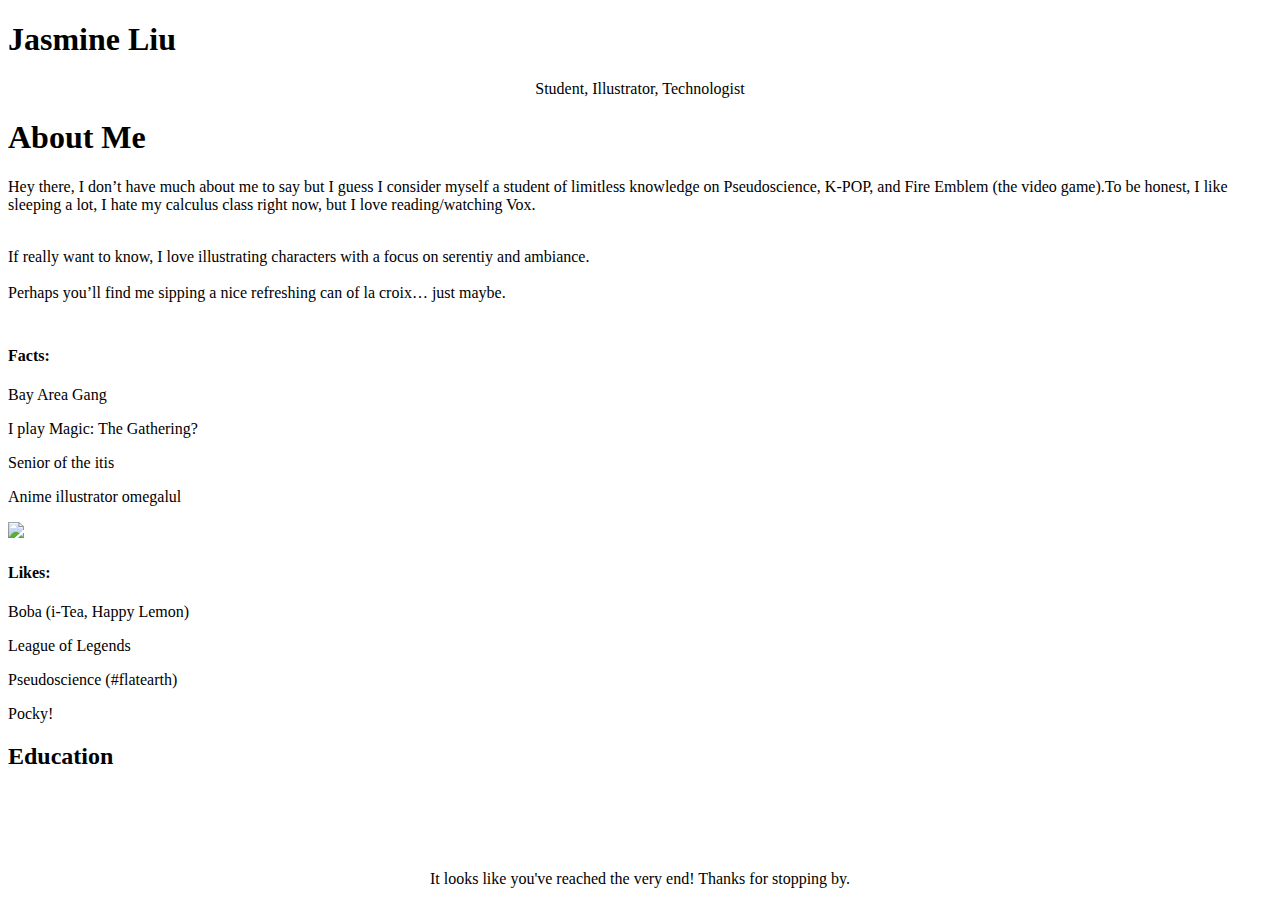
==== index.html @ 93411ea0 "Update and rename main.html to index.html" ====
<!DOCTYPE html>
<html>
<head>
	<meta charset="utf-8">
    <meta http-equiv="X-UA-Compatible" content="IE=edge,chrome=1">
	<title>Jasmine Liu</title>
	<link href="about.css" rel="stylesheet">
	<link href="https://fonts.googleapis.com/css?family=Catamaran&display=swap" rel="stylesheet">
	<script src="PorfolioJS.js"></script> 
<!-- ok so I get braindead from looking at all these colors -->
</head>
<body id="fade-in">
	<div id="top-border">
	</nav>
		<h1 class="center_title"">Jasmine Liu</h1>
			<p style="text-align: center;">Student, Illustrator, Technologist</p>
	</div>        
            <div class="bio">
                <h1>About Me</h1>
                    <p class="ima_cry">
                    Hey there, I don’t have much about me to say but I guess I consider myself a student of limitless knowledge on Pseudoscience, K-POP, and Fire Emblem (the video game).To be honest, I like sleeping a lot, I hate my calculus class right now, but I love reading/watching Vox.</p>
                    <br class="ima_cry"> If really want to know, I love illustrating characters with a focus on serentiy and ambiance.</br>
                    <br class="ima_cry">Perhaps you’ll find me sipping a nice refreshing can of la croix… just maybe.</br>
            </div>

                <center> <div style="margin-bottom: 5vh;" class="line"></div> </center>
	<div class="columning">
        <div class="description">
        	<h4>Facts:</h4>
            	<p>Bay Area Gang</p>
            	<p>I play Magic: The Gathering?</p>
            	<p>Senior of the itis</p>
            	<p>Anime illustrator omegalul</p>
        </div>
        <div>
        	<img class="icon" src="kane.jpg" width="97%">
        </div>
        <div class="description" style="padding-top: .5px;">
        	<h4>Likes:</h4>
            	<p>Boba (i-Tea, Happy Lemon)</p>
            	<p>League of Legends</p>
                <p>Pseudoscience (#flatearth)</p>
                <p>Pocky!</p>
            <!-- I've made progress, timestamp: 11/5 -->

        </div>
    </div>   
    <div class="body_title">
    	<h2>Education</h2>
    </div> 

    <div id="bottom-border" >
    	<center>
    		<p style="padding-top: 80px;">It looks like you've reached the very end! Thanks for stopping by.</p>
    	</center>
    </div>       



    <!-- Optional JavaScript -->
    <!-- jQuery first, then Popper.js, then Bootstrap JS -->
    <script src="https://code.jquery.com/jquery-3.3.1.slim.min.js" integrity="sha384-q8i/X+965DzO0rT7abK41JStQIAqVgRVzpbzo5smXKp4YfRvH+8abtTE1Pi6jizo" crossorigin="anonymous"></script>
    <script src="https://cdnjs.cloudflare.com/ajax/libs/popper.js/1.14.7/umd/popper.min.js" integrity="sha384-UO2eT0CpHqdSJQ6hJty5KVphtPhzWj9WO1clHTMGa3JDZwrnQq4sF86dIHNDz0W1" crossorigin="anonymous"></script>
    <script src="https://stackpath.bootstrapcdn.com/bootstrap/4.3.1/js/bootstrap.min.js"

</body>
</html>
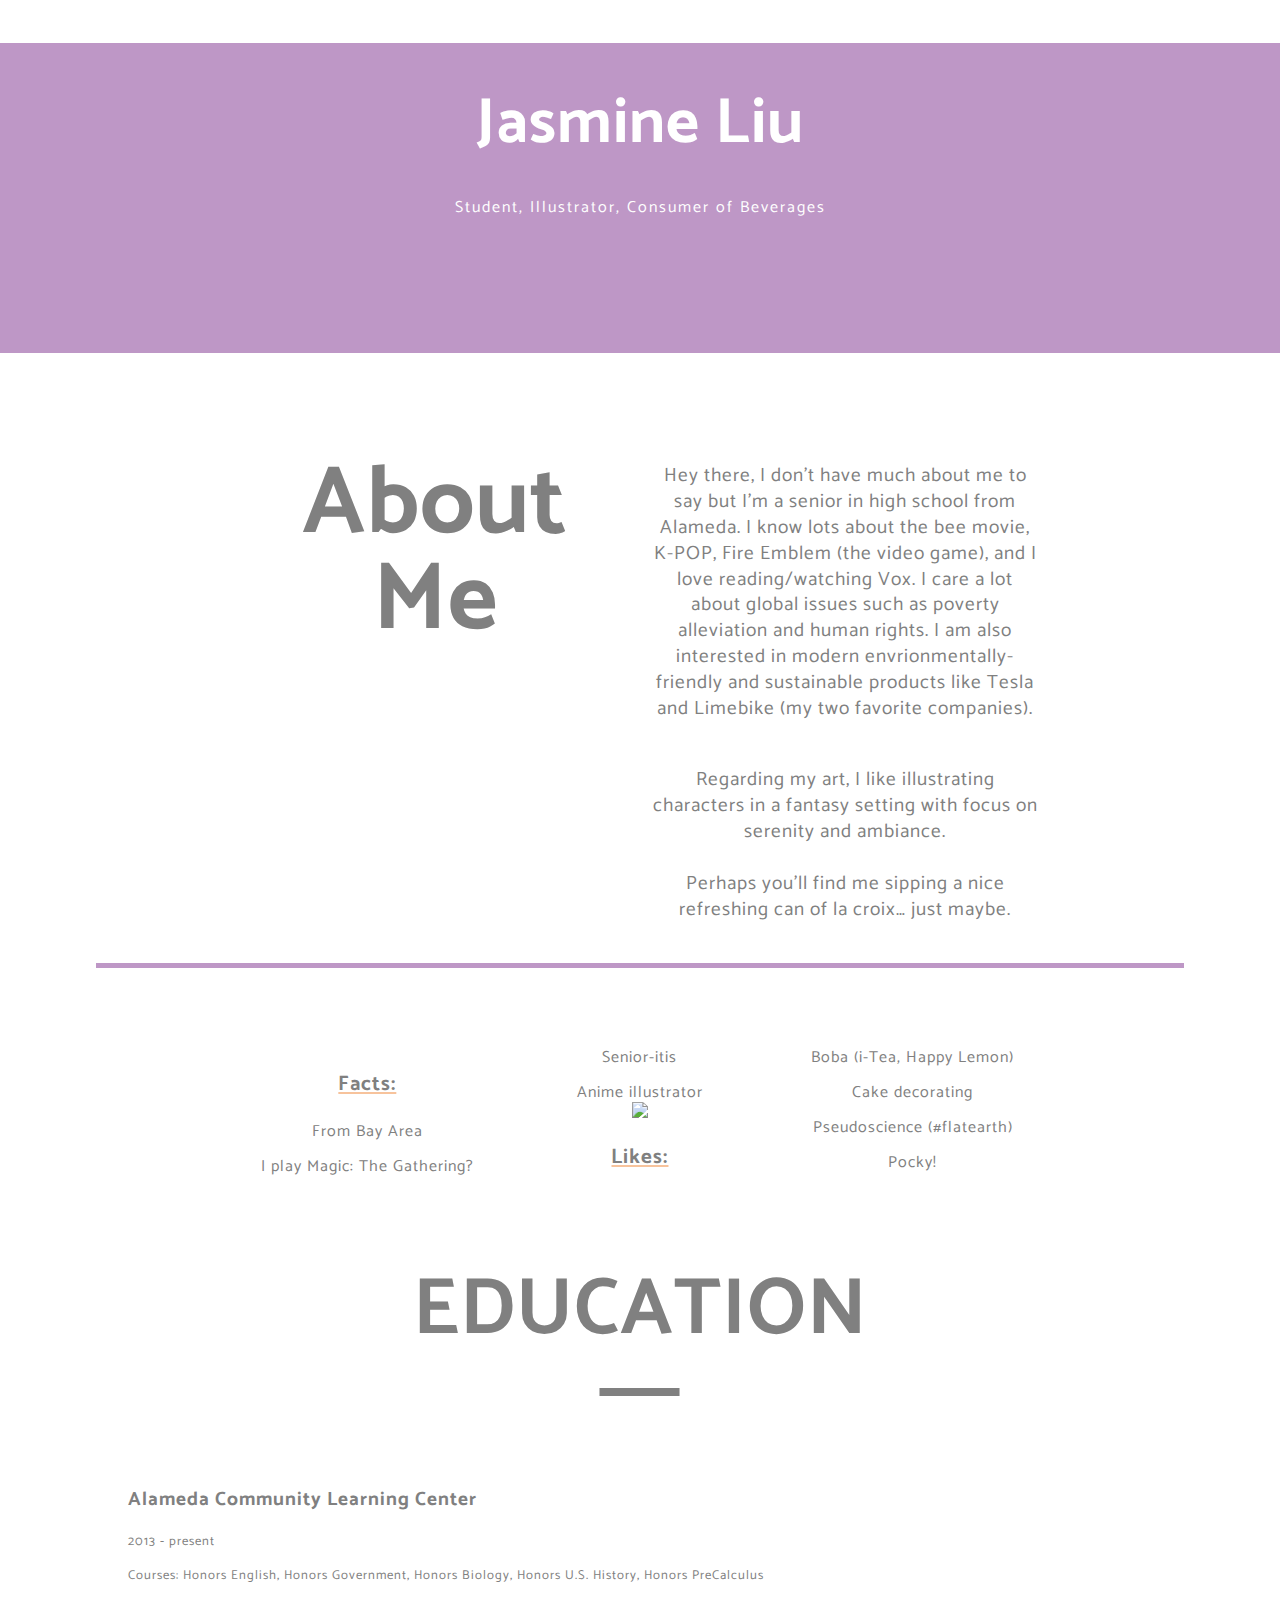
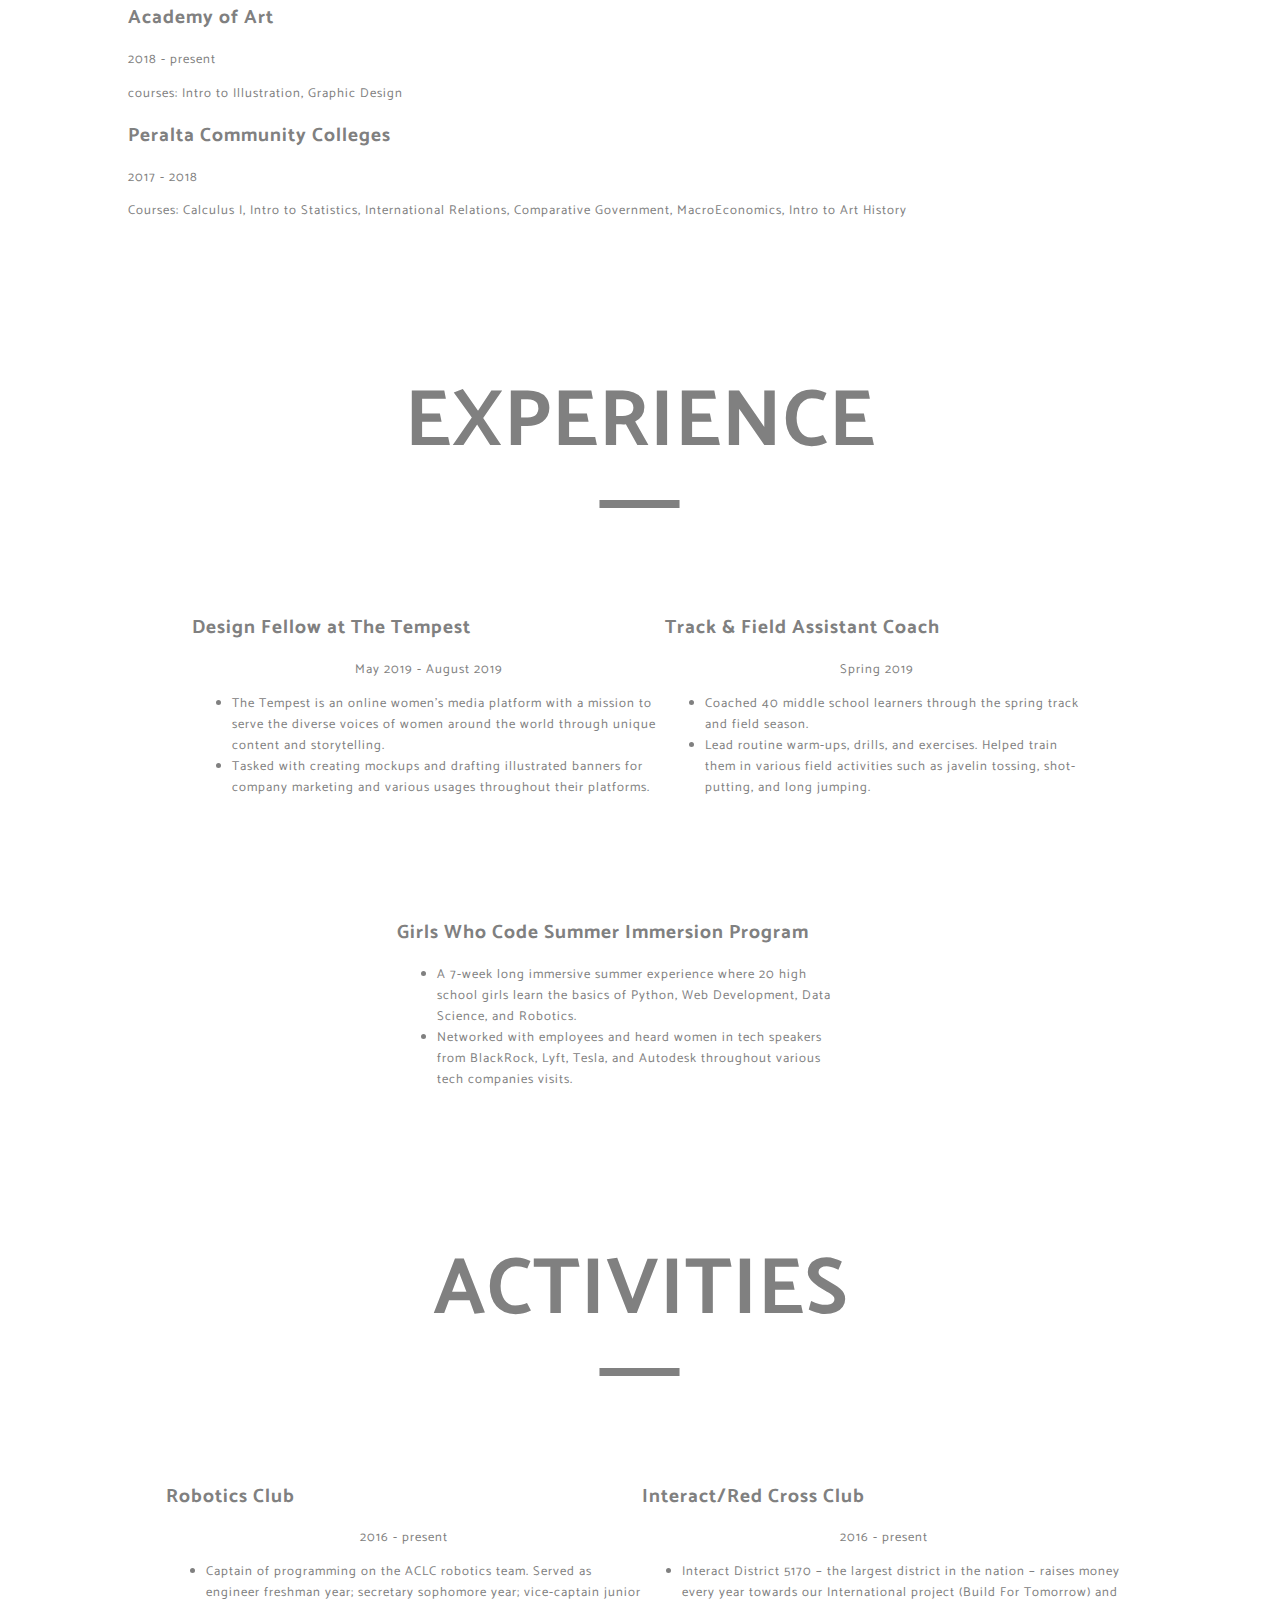
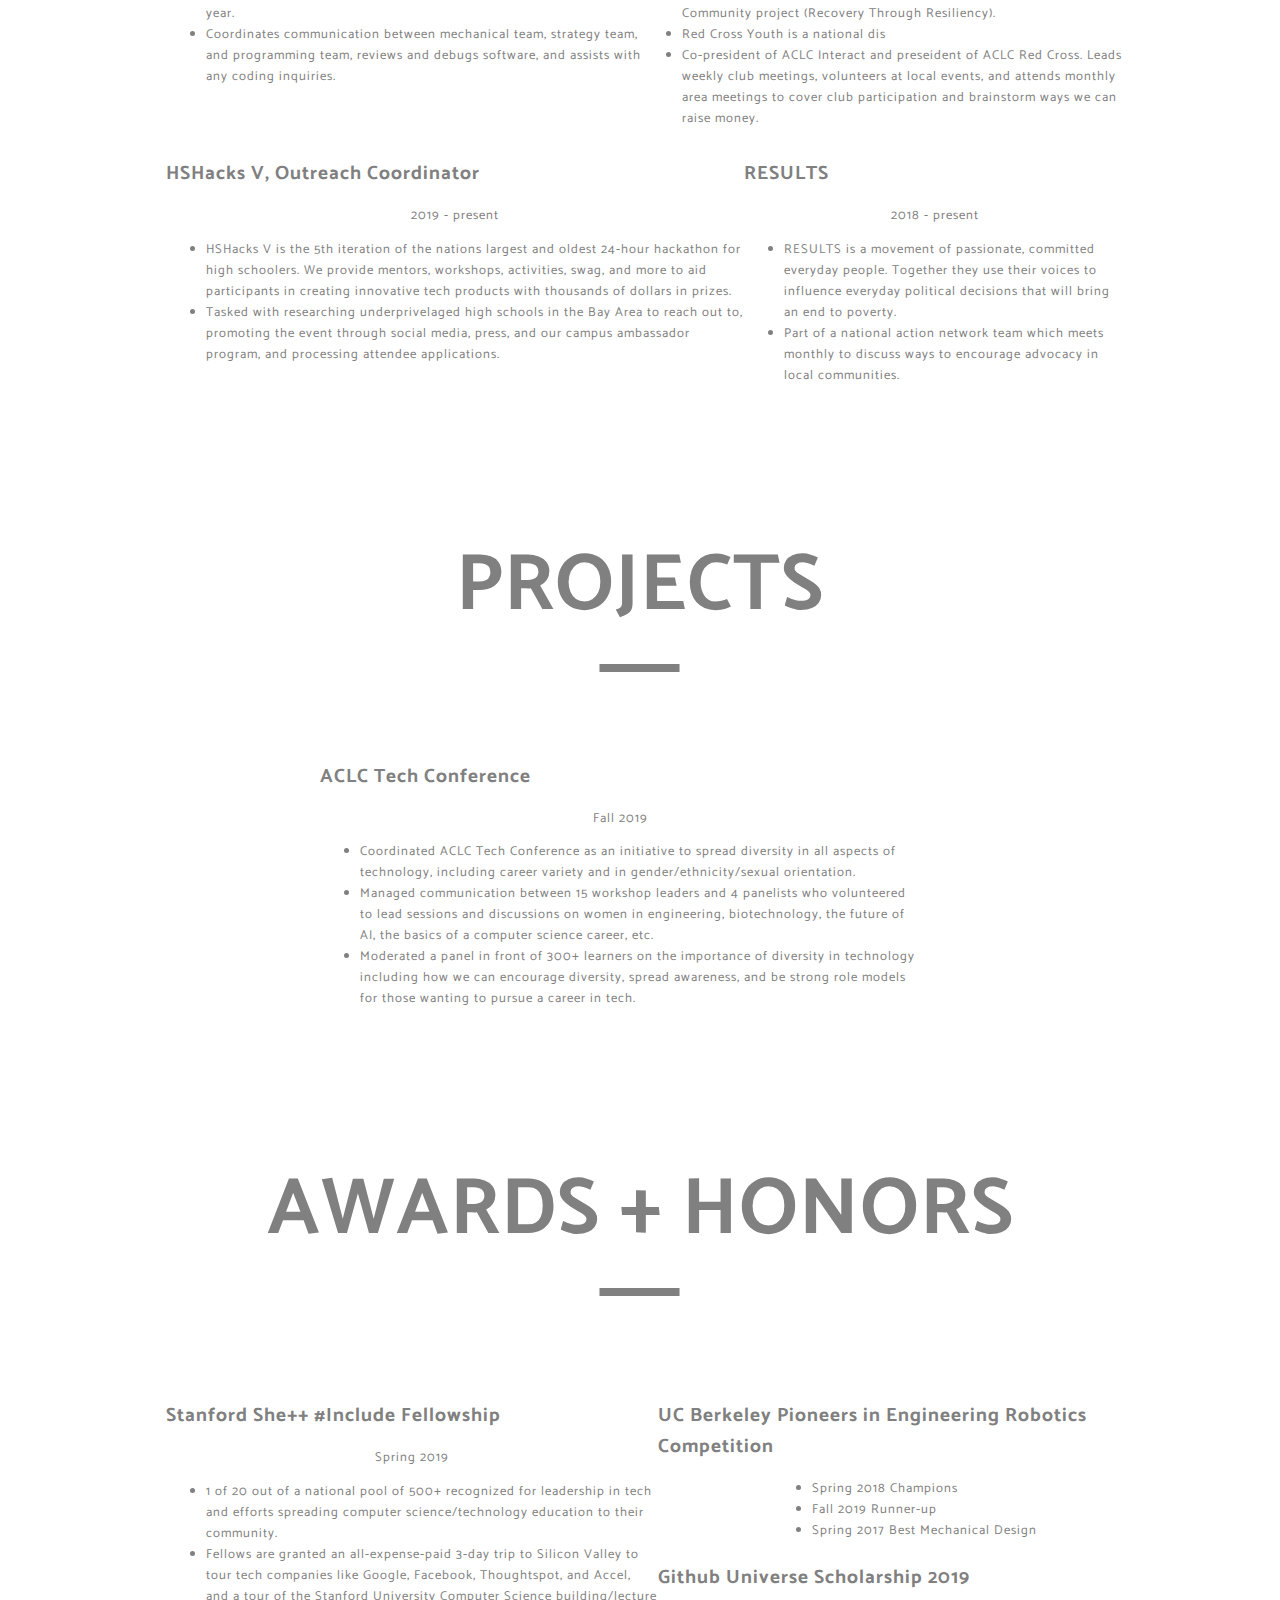
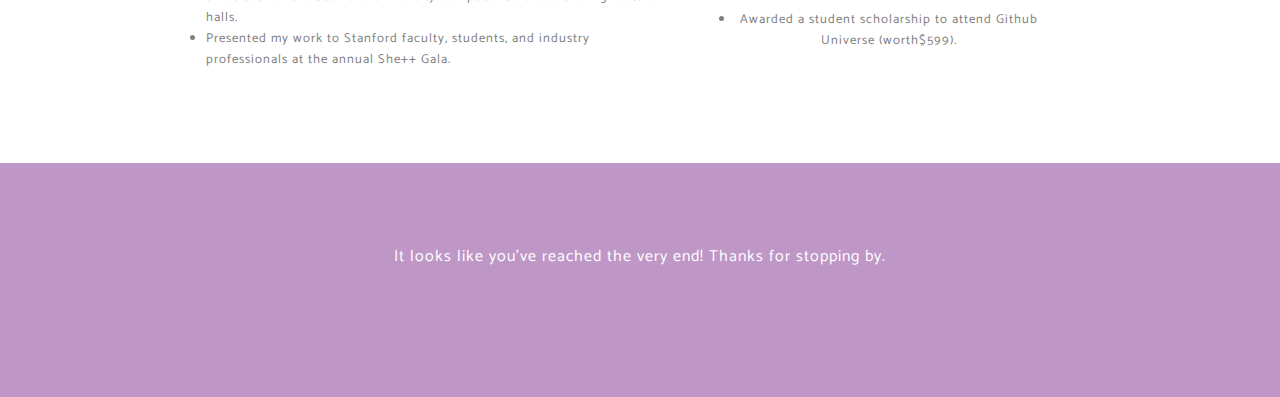
==== commit 436db089: "Update index.html" ====
--- a/index.html
+++ b/index.html
@@ -6,56 +6,218 @@
 	<title>Jasmine Liu</title>
 	<link href="about.css" rel="stylesheet">
 	<link href="https://fonts.googleapis.com/css?family=Catamaran&display=swap" rel="stylesheet">
+	<link href="https://fonts.googleapis.com/
+	css?family=Varela+Round&display=swap" rel="stylesheet">
+	<link href="https://fonts.googleapis.com/css?family=Modak&display=swap" rel="stylesheet">
 	<script src="PorfolioJS.js"></script> 
+	<link rel="stylesheet" href="https://use.typekit.net/goo4apg.css">
 <!-- ok so I get braindead from looking at all these colors -->
 </head>
 <body id="fade-in">
 	<div id="top-border">
 	</nav>
-		<h1 class="center_title"">Jasmine Liu</h1>
-			<p style="text-align: center;">Student, Illustrator, Technologist</p>
+		<h1 class="center_title">Jasmine Liu</h1>
+			<p style="text-align: center; letter-spacing: 2px;">Student, Illustrator, Consumer of Beverages</p>
 	</div>        
             <div class="bio">
-                <h1>About Me</h1>
+                <h1 class="aboutme">About Me</h1>
+                <br></br>
                     <p class="ima_cry">
-                    Hey there, I don’t have much about me to say but I guess I consider myself a student of limitless knowledge on Pseudoscience, K-POP, and Fire Emblem (the video game).To be honest, I like sleeping a lot, I hate my calculus class right now, but I love reading/watching Vox.</p>
-                    <br class="ima_cry"> If really want to know, I love illustrating characters with a focus on serentiy and ambiance.</br>
+                    Hey there, I don’t have much about me to say but I'm a senior in high school from Alameda. I know lots about the bee movie, K-POP, Fire Emblem (the video game), and I love reading/watching Vox. I care a lot about global issues such as poverty alleviation and human rights. I am also interested in modern envrionmentally-friendly and sustainable products like Tesla and Limebike (my two favorite companies).</p>
+                    <br class="ima_cry"> Regarding my art, I like illustrating characters in a fantasy setting with focus on serenity and ambiance.</br>
                     <br class="ima_cry">Perhaps you’ll find me sipping a nice refreshing can of la croix… just maybe.</br>
             </div>
-
-                <center> <div style="margin-bottom: 5vh;" class="line"></div> </center>
+                <center> 
+                	<div style="margin-bottom: 5vh;" class="line"></div> 
+                </center>
 	<div class="columning">
         <div class="description">
         	<h4>Facts:</h4>
-            	<p>Bay Area Gang</p>
+            	<p>From Bay Area</p>
             	<p>I play Magic: The Gathering?</p>
-            	<p>Senior of the itis</p>
-            	<p>Anime illustrator omegalul</p>
+            	<p>Senior-itis</p>
+            	<p>Anime illustrator</p>
         </div>
         <div>
-        	<img class="icon" src="kane.jpg" width="97%">
+        	<img class="icon" src="fireworks.jpg" width="67%">
         </div>
         <div class="description" style="padding-top: .5px;">
         	<h4>Likes:</h4>
             	<p>Boba (i-Tea, Happy Lemon)</p>
-            	<p>League of Legends</p>
+            	<p>Cake decorating</p>
                 <p>Pseudoscience (#flatearth)</p>
                 <p>Pocky!</p>
-            <!-- I've made progress, timestamp: 11/5 -->
-
         </div>
     </div>   
-    <div class="body_title">
-    	<h2>Education</h2>
+    <div class="body_title"> <!-- education section start -->
+    	<h1>EDUCATION
+    		<br>―</br>
+    	</h1>
     </div> 
+    	<div class="mini-body" class="container" style="padding-left: 10%; padding-right: 10%; font-size: 80%">
+    		<div>
+    			<h2>Alameda Community Learning Center</h2>
+    				<p>2013 - present</p>
+    				<p>Courses: Honors English, Honors Government, Honors Biology, Honors U.S. History, Honors PreCalculus</p>
+    		</div>
+	   		<div>
+    			<h2>Academy of Art</h2>
+    				<p>2018 - present</p>
+    				<p>courses: Intro to Illustration, Graphic Design</p>
+    		</div>
+    		<div>
+    			<h2>Peralta Community Colleges</h2>
+    				<p>2017 - 2018</p>
+    				<p>Courses: Calculus I, Intro to Statistics, International Relations, Comparative Government, MacroEconomics, Intro to Art History</p>
+    		</div>
+    	</div>
+		<!-- experience section start -->
+    	<div class="body_title" style="padding-top: 75px;">
+    		<h1>EXPERIENCE
+    			<br>―</br>
+    		</h1>
+    	</div>
+    		<div class="omg" class="container" style="padding-left: 15%; padding-right: 10%; display: flex; font-size: 80%; width: 70vw;">
+    			<div>
+    				<h2>Design Fellow at The Tempest</h2>
+    					<p style="text-align: center;">May 2019 - August 2019</p>
+    					<p>
+    						<ul style="text-align: left;">
+    							<li>The Tempest is an online women's media platform with a mission to serve the diverse voices of women around the world through unique content and storytelling.</li>
+								<li>Tasked with creating mockups and drafting illustrated banners for company marketing and various usages throughout their platforms.</li>
+							</ul>
+						</p>
+			</div>
+			<div>
+				<h2>Track & Field Assistant Coach</h2>
+					<p style="text-align: center">Spring 2019</p>
+					<p>
+						<ul style="text-align: left;">
+							<li>Coached 40 middle school learners through the spring track and field season.</li>
+							<li>Lead routine warm-ups, drills, and exercises. Helped train them in various field activities such as javelin tossing, shot-putting, and long jumping.</li>
+						</ul>
+					</p>
+			</div>
+    	</div>
+   			<div class="ima_cry" style="padding-left: 31%; padding-right: 10%;font-size: 80%; width: 35vw;">
+				<h2>Girls Who Code Summer Immersion Program</h2>
+					<p>
+						<ul>
+							<li>A 7-week long immersive summer experience where 20 high school girls learn the basics of Python, Web Development, Data Science, and Robotics.</li>
+							<li>Networked with employees and heard women in tech speakers from BlackRock, Lyft, Tesla, and Autodesk throughout various tech companies visits.</li>
+						</ul>
+					</p>
+			</div>
+			<!-- Activities section start -->
+			<div class="body_title" style="padding-top: 75px;">
+				<h1>ACTIVITIES
+    				<br>―</br>
+    			</h1>
+			</div>
+			<div class="omg" class="container" style="padding-left: 13%; padding-right: 10%; display: flex; font-size: 80%; max-width: 75vw;">
+				<div>
+					<h2>Robotics Club</h2>
+						<p style="text-align: center">2016 - present</p>
+							<P>
+								<ul>
+									<li>Captain of programming on the ACLC robotics team. Served as engineer freshman year; secretary sophomore year; vice-captain junior year.</li>
+									<li>Coordinates communication between mechanical team, strategy team, and programming team, reviews and debugs software, and assists with any coding inquiries. </li>
+								</ul>
+							</P>
+				</div>
+				<div>
+					<h2>Interact/Red Cross Club</h2>
+						<p style="text-align: center">2016 - present</p>
+							<p>
+								<ul style="max-width: 80vw">
+									<li>Interact District 5170 – the largest district in the nation – raises money every year towards our International project (Build For Tomorrow) and Community project (Recovery Through Resiliency).
+									</li>
+									<li>Red Cross Youth is a national dis</li>
+									<li>Co-president of ACLC Interact  and preseident of ACLC Red Cross. Leads weekly club meetings, volunteers at local events, and attends monthly area meetings to cover club participation and brainstorm ways we can raise money.</li>
+								</ul>
+							</p>
+				</div>
+			</div>
+						<div class="omg" class="container" style="padding-left: 13%; padding-right: 10%; display: flex; font-size: 80%; max-width: 75vw;">
+				<div style="max-width: 75vw">
+					<h2>HSHacks V, Outreach Coordinator</h2>
+						<p style="text-align: center">2019 - present</p>
+							<P>
+								<ul>
+									<li>HSHacks V is the 5th iteration of the nations largest and oldest 24-hour hackathon for high schoolers. We provide mentors, workshops, activities, swag, and more to aid participants in creating innovative tech products with thousands of dollars in prizes.</li>
+									<li>Tasked with researching underprivelaged high schools in the Bay Area to reach out to, promoting the event through social media, press, and our campus ambassador program, and processing attendee applications.</li>
+								</ul>
+							</P>
+				</div>
+				<div>
+					<h2>RESULTS</h2>
+						<p style="text-align: center">2018 - present</p>
+							<p>
+								<ul style="max-width: 80vw">
+									<li>RESULTS is a movement of passionate, committed everyday people. Together they use their voices to influence everyday political decisions that will bring an end to poverty.
+									</li>
+									<li>Part of a national action network team which meets monthly to discuss ways to encourage advocacy in local communities.</li>
+								</ul>
+							</p>
+				</div>
+			</div>
+			<!-- projects section start -->
+			<div class="body_title" style="padding-top: 75px;">
+				<h1>PROJECTS
+    				<br>―</br>
+    			</h1>
+			</div>
+			<div class="omg" class="container" style="padding-left: 25%; padding-right: 10%; font-size: 80%; max-width: 47vw; align-items: : center;">
+				<div>
+					<h2>ACLC Tech Conference</h2>
+						<p style="text-align: center">Fall 2019</p>
+							<P>
+								<ul>
+									<li>Coordinated ACLC Tech Conference as an initiative to spread diversity in all aspects of technology, including career variety and in gender/ethnicity/sexual orientation.</li>
+									<li>Managed communication between 15 workshop leaders and 4 panelists who volunteered to lead sessions and discussions on women in engineering, biotechnology, the future of AI, the basics of a computer science career, etc.</li>
+									<li>Moderated a panel in front of 300+ learners on the importance of diversity in technology including how we can encourage diversity, spread awareness, and be strong role models for those wanting to pursue a career in tech.</li>
+								</ul>
+							</P>
+				</div>
+			</div>
+			<!-- awards + honors section start -->
+			<div class="body_title" style="padding-top: 75px;">
+				<h1>AWARDS + HONORS
+    				<br>―</br>
+    			</h1>
+			</div>
+			<div class="omg" class="container" style="padding-left: 13%; padding-right: 10%; padding-bottom:5%; display: flex; font-size: 80%; max-width: 75vw;">
+				<div style="max-width: 50vw">
+					<h2>Stanford She++ #Include Fellowship</h2>
+						<p style="text-align: center">Spring 2019</p>
+							<P>
+								<ul style="max-width: 42vw;">
+									<li>1 of 20 out of a national pool of 500+ recognized for leadership in tech and efforts spreading computer science/technology education to their community.</li>
+									<li>Fellows are granted an all-expense-paid 3-day trip to Silicon Valley to tour tech companies like Google, Facebook, Thoughtspot, and Accel, and a tour of the Stanford University Computer Science building/lecture halls.</li>
+									<li>Presented my work to Stanford faculty, students, and industry professionals at the annual She++ Gala.</li>
+								</ul>
+							</P>
+				</div>
+				<div>
+					<h2>UC Berkeley Pioneers in Engineering Robotics Competition</h2>
+								<ul style="padding-left: 12vw">
+									<li>Spring 2018 Champions</li>
+									<li>Fall 2019 Runner-up</li>
+									<li>Spring 2017 Best Mechanical Design</li>
+								</ul>
+							</P>
+					<h2 style="padding-top: 5px">Github Universe Scholarship 2019</h2>
+								<ul style="padding-left: 6vw; max-width: 24vw; text-align: center">
+									<li>Awarded a student scholarship to attend Github Universe (worth$599).</li>
+								</ul>
+				</div>
+			</div>
 
     <div id="bottom-border" >
     	<center>
     		<p style="padding-top: 80px;">It looks like you've reached the very end! Thanks for stopping by.</p>
     	</center>
     </div>       
-
-
 
     <!-- Optional JavaScript -->
     <!-- jQuery first, then Popper.js, then Bootstrap JS -->
--- a/about.css
+++ b/about.css
@@ -0,0 +1,131 @@
+html {
+	margin: 0px;
+	height: 100%;
+	width: 100%;
+}
+body {
+	font-family: 'Catamaran', sans-serif;
+	letter-spacing: 1px;
+	margin: 0px;
+	min-height: 100%;
+	width: 100%;
+	color: gray;
+	
+}
+
+.center_title {
+	padding-top: 50px;
+	padding-bottom: 30px;
+}
+
+
+#fade-in { 
+	/* for fade in things lol*/
+	-webkit-animation: fadein 2s;
+}	
+
+
+@-webkit-keyframes fadein {
+	from{opacity: 0;}
+	to{opacity: 1;}
+}
+
+.center_title {
+	height: 28px;
+	text-align: center;
+	font-size: 400%; 
+
+}
+
+#me {
+	margin-left: auto;
+	margin-right: auto;
+	padding-top: 4vh;
+	padding-bottom: 10vh;
+
+}
+
+.navbar {
+	background: transparent;
+	border: 2px solid #0099CC;
+	border-radius: 6px;
+	border: none;
+	padding: 16px 32px;
+	text-align: center;
+	display:inline-block;
+	font-size: 16px;
+	margin: 4px 2px;
+	-webkit-transition-duration:0.4s;
+	transition-duration: 0.4s;
+}
+
+.line {
+	height: 5px;
+	background-color: #BE97C6;
+	width: 85vw;
+	margin-bottom: 15px;
+}
+
+h4 {
+	font-size: 130%;
+	text-decoration: underline;
+	text-decoration-color: #F7C39C;
+}
+
+h1 {
+	font-size: 500%;
+	line-height: 100%;
+	padding-top: 20px;
+}
+
+.bio {
+	font-size: 120%;
+	width: 800px;
+	padding-top: 20px;
+	padding-bottom: 40px;
+	line-height: 135%;
+	margin: 0 auto;
+	text-align: center;
+	column-count: 2;
+	column-gap: 20px;
+}
+
+.ima_cry {
+	padding-top: 90px;
+}
+
+.columning {
+	margin-top: 80px;
+  	text-align: center;
+  	margin-left: 20%;
+  	margin-right: 20%;
+  	column-count: 3;
+  	column-gap: 50px;
+  	line-height: 70%;
+  	min-width: 30vw;
+}
+
+.description {
+	font-size: 100%;
+	line-height: 120%;
+}
+
+.body_title {
+	margin: 0 auto;
+	text-align: center;
+}
+
+#top-border {
+	background-color: #BE97C6;
+	height: 30vh;
+	margin: 0;
+	color: white;
+	padding-bottom: 40px;
+}
+
+#bottom-border {
+	background-color: #BE97C6;
+	height: 26vh;
+	margin: 0;
+	color: white;
+}
